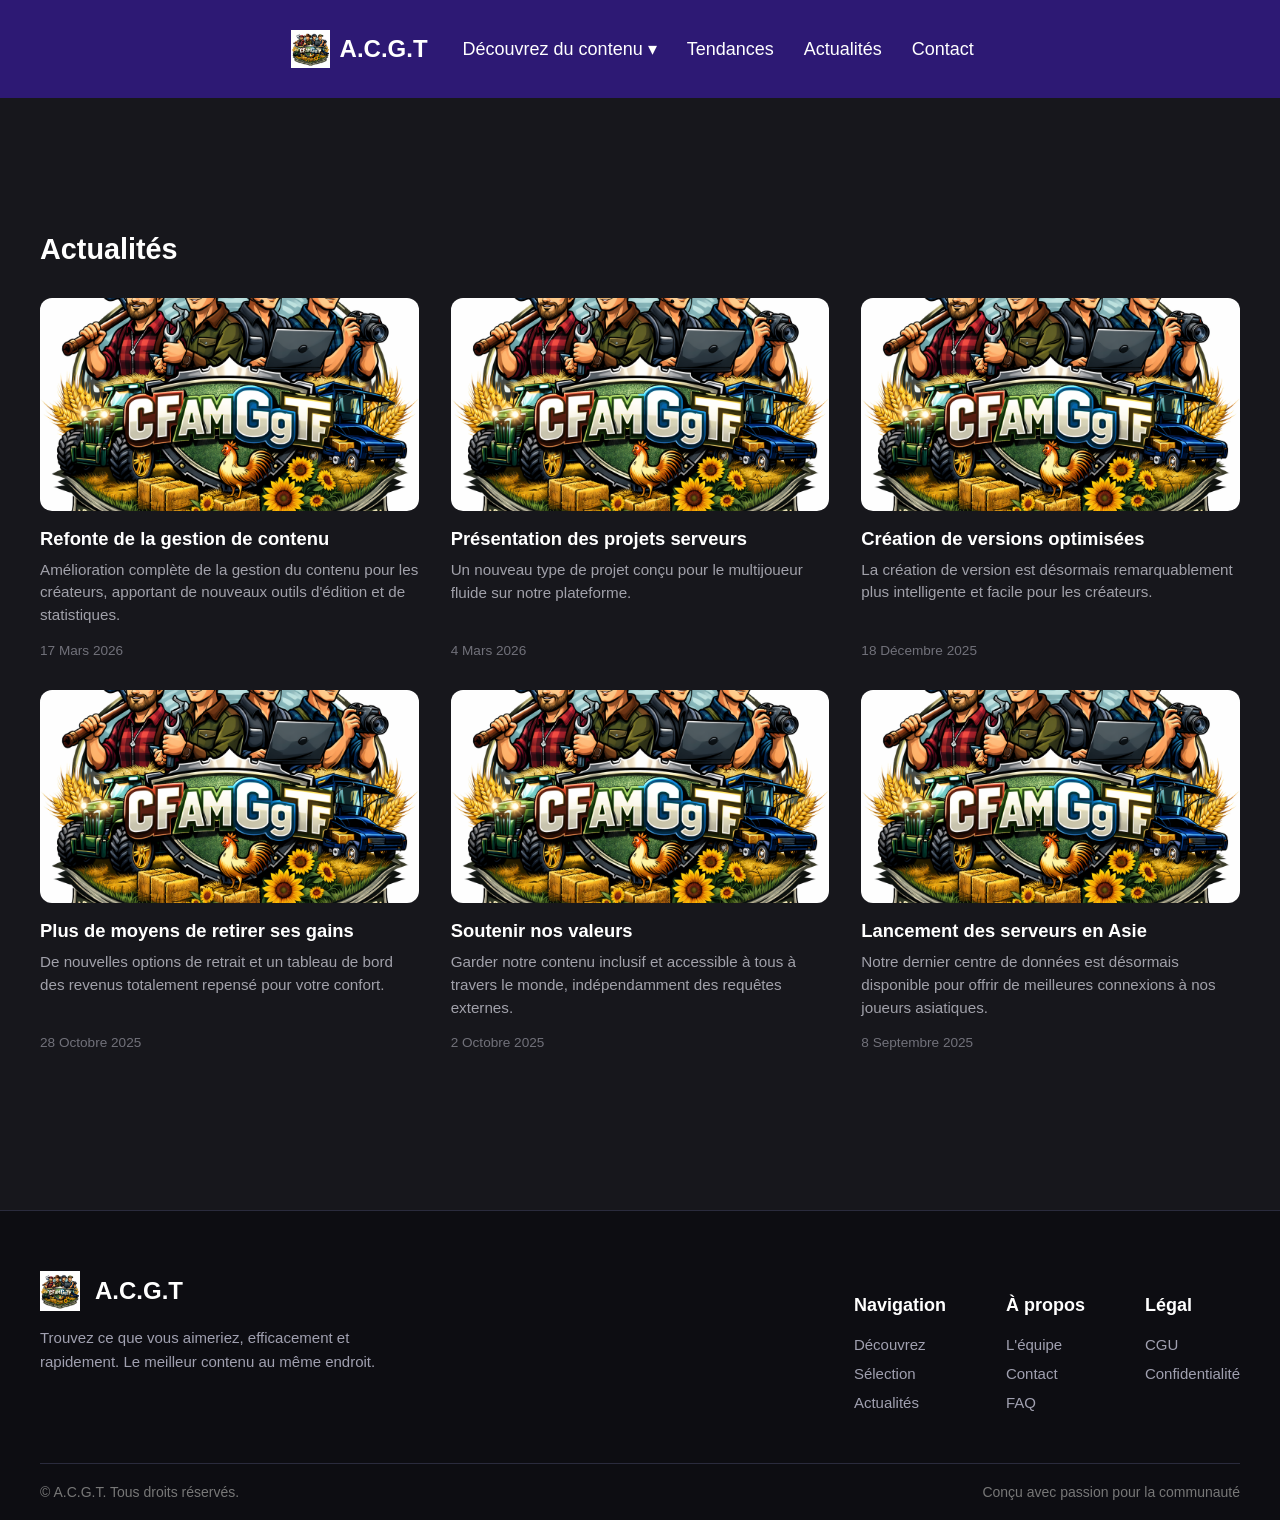
==== actu.html @ 3f07e52f "ajout de la page : contact, actualités, tendances" ====
<!doctype html>
<html lang="fr">
<head>
  <meta charset="utf-8" />
  <meta name="viewport" content="width=device-width, initial-scale=1" />
  <title>A.C.G.T - Actualités</title>

  <link rel="icon" href="photo/ACGT.png" sizes="any" />

  <link rel="stylesheet" href="css/style_actu.css" />
</head>

<body>
    <header class="topbar">
    <a href="index.html" class="brand">
        <img class="brand_logo" src="photo/ACGT.png" alt="A.C.G.T"/>
        <span class="brand_name">A.C.G.T</span>
    </a>
    <nav class="nav">
        <div class="dropdown">
        <a href="#mods" class="dropdown-toggle">Découvrez du contenu ▾</a>
        <div class="dropdown-menu">
            <a href="#vehicules">Véhicules</a>
            <a href="maps.html">Maps</a>
            <a href="#scripts">Scripts</a>
            <a href="#outils">Outils</a>
        </div>
        </div>
        
        <a href="tendance.html">Tendances</a>
        <a href="actu.html">Actualités</a>
        <a href="contact.html">Contact</a>
    </nav>
    </header>

  <main class="actu-page">
    
    <section class="actu-header">
        <h1 class="actu-page-title">Actualités</h1>
    </section>

    
    <section class="articles-grid-section">
      <div class="articles-grid">
          
          <div class="article-card">
              <div class="article-img-container">
                  <img class="article-img" src="photo/ACGT.png" alt="Article 1"/>
              </div>
              <div class="article-content">
                  <h3 class="article-title">Refonte de la gestion de contenu</h3>
                  <p class="article-desc">Amélioration complète de la gestion du contenu pour les créateurs, apportant de nouveaux outils d'édition et de statistiques.</p>
                  <span class="article-date">17 Mars 2026</span>
              </div>
          </div>
          
          <div class="article-card">
              <div class="article-img-container">
                  <img class="article-img" src="photo/ACGT.png" alt="Article 2"/>
              </div>
              <div class="article-content">
                  <h3 class="article-title">Présentation des projets serveurs</h3>
                  <p class="article-desc">Un nouveau type de projet conçu pour le multijoueur fluide sur notre plateforme.</p>
                  <span class="article-date">4 Mars 2026</span>
              </div>
          </div>
          
          <div class="article-card">
              <div class="article-img-container">
                  <img class="article-img" src="photo/ACGT.png" alt="Article 3"/>
              </div>
              <div class="article-content">
                  <h3 class="article-title">Création de versions optimisées</h3>
                  <p class="article-desc">La création de version est désormais remarquablement plus intelligente et facile pour les créateurs.</p>
                  <span class="article-date">18 Décembre 2025</span>
              </div>
          </div>

          <div class="article-card">
              <div class="article-img-container">
                  <img class="article-img" src="photo/ACGT.png" alt="Article 4"/>
              </div>
              <div class="article-content">
                  <h3 class="article-title">Plus de moyens de retirer ses gains</h3>
                  <p class="article-desc">De nouvelles options de retrait et un tableau de bord des revenus totalement repensé pour votre confort.</p>
                  <span class="article-date">28 Octobre 2025</span>
              </div>
          </div>

          <div class="article-card">
              <div class="article-img-container">
                  <img class="article-img" src="photo/ACGT.png" alt="Article 5"/>
              </div>
              <div class="article-content">
                  <h3 class="article-title">Soutenir nos valeurs</h3>
                  <p class="article-desc">Garder notre contenu inclusif et accessible à tous à travers le monde, indépendamment des requêtes externes.</p>
                  <span class="article-date">2 Octobre 2025</span>
              </div>
          </div>

          <div class="article-card">
              <div class="article-img-container">
                  <img class="article-img" src="photo/ACGT.png" alt="Article 6"/>
              </div>
              <div class="article-content">
                  <h3 class="article-title">Lancement des serveurs en Asie</h3>
                  <p class="article-desc">Notre dernier centre de données est désormais disponible pour offrir de meilleures connexions à nos joueurs asiatiques.</p>
                  <span class="article-date">8 Septembre 2025</span>
              </div>
          </div>
          
      </div>
    </section>
  </main>

  <footer class="footer">
    <div class="footer_content">
      <div class="footer_brand">
        <a href="#" class="brand_link">
            <img class="footer_logo" src="photo/ACGT.png" alt="A.C.G.T"/>
            <span class="footer_name">A.C.G.T</span>
        </a>
        <p class="footer_desc">Trouvez ce que vous aimeriez, efficacement et rapidement. Le meilleur contenu au même endroit.</p>
      </div>

      <div class="footer_links">
        <div class="footer_column">
          <h4>Navigation</h4>
          <a href="#mods">Découvrez</a>
          <a href="#featured">Sélection</a>
          <a href="actu.html">Actualités</a>
        </div>
        <div class="footer_column">
          <h4>À propos</h4>
          <a href="#">L'équipe</a>
          <a href="#">Contact</a>
          <a href="#">FAQ</a>
        </div>
        <div class="footer_column">
          <h4>Légal</h4>
          <a href="#">CGU</a>
          <a href="#">Confidentialité</a>
        </div>
      </div>
    </div>

    <div class="footer_bottom">
      <span class="muted">© <span id="year"></span> A.C.G.T. Tous droits réservés.</span>
      <span class="muted">Conçu avec passion pour la communauté</span>
    </div>
  </footer>

  <script src="app.js"></script>
</body>
</html>
---- css/style_actu.css ----
body {
    background-color: #17171c; 
    color: #FFFFFF;
    font-family: "Segoe UI", Roboto, Helvetica, Arial, sans-serif;
    height: 100%;
    width: 100%;
    margin: 0;
    overflow-x: hidden;
}

:root {
    --classic : #FFFFFF;
}

.topbar {
    background-color: #2d1974;
    padding: 30px 20px;
    display: flex;
    align-items: center;
    justify-content: center;
    margin-bottom: 8%;
}   

.topbar a{
    color: var(--classic);
    text-decoration: none;
}

.brand {
    display : flex;
    align-items: center;
    text-decoration: none;
}

.brand_logo {
    width: 3vw;
    height: auto;
    object-fit: contain;
    margin-right: 10px;
}

.brand_name {
    font-size: 24px;
    font-weight: bold;
    margin-right: 20px;
}

.nav a {
    text-decoration: none;
    margin: 0 15px;
    font-size: 18px;
}

.nav {
    display: flex;
    align-items: center;
}

.dropdown {
    position: relative;
    display: inline-block;
}

.dropdown-menu {
    display: none; 
    position: absolute;
    top: 100%; 
    left: 50%; 
    transform: translateX(-50%); 
    background-color: #271b53; 
    min-width: 200px;
    border: 1px solid #FFFFFF; 
    border-radius: 8px;
    box-shadow: 0 8px 20px rgba(0, 0, 0, 0.8);
    padding: 10px 0;
    z-index: 1000;
    margin-top: 25px; 
}

.dropdown-menu a {
    display: block; 
    margin: 0; 
    padding: 12px 20px;
    font-size: 16px;
    text-align: center;
    transition: background-color 0.2s, color 0.2s;
}

.dropdown-menu a:hover {
    background-color: #FFFFFF; 
    color: #2d1974; 
}

.dropdown:hover .dropdown-menu {
    display: block;
}

.dropdown-menu::before {
    content: "";
    position: absolute;
    top: -25px;
    left: 0;
    width: 100%;
    height: 25px;
    background-color: transparent;
}




.actu-page {
    padding: 2rem;
    max-width: 1200px;
    margin: 0 auto;
}

.actu-header {
    margin-bottom: 2rem;
}

.actu-page-title {
    font-size: 1.8rem;
    font-weight: bold;
    margin: 0;
}

.articles-grid-section {
    width: 100%;
}

.articles-grid {
    display: grid;
    grid-template-columns: repeat(auto-fill, minmax(320px, 1fr));
    gap: 2rem;
}

.article-card {
    display: flex;
    flex-direction: column;
    height: 100%;
    text-decoration: none;
    color: #ffffff;
    cursor: pointer;
    transition: opacity 0.2s ease;
}

.article-card:hover {
    opacity: 0.85;
}

.article-img-container {
    width: 100%;
    aspect-ratio: 16 / 9;
    border-radius: 12px;
    overflow: hidden;
    margin-bottom: 1rem;
    background-color: #2a2b3d; 
}

.article-img {
    width: 100%;
    height: 100%;
    object-fit: cover;
}

.article-content {
    display: flex;
    flex-direction: column;
    flex: 1;
}

.article-title {
    font-size: 1.15rem;
    font-weight: bold;
    margin: 0 0 0.5rem 0;
    line-height: 1.3;
}

.article-desc {
    color: #a1a1aa; 
    font-size: 0.95rem;
    line-height: 1.5;
    margin: 0 0 1rem 0;
    flex: 1;
}

.article-date {
    color: #71717a; 
    font-size: 0.85rem;
    margin-top: auto;
}




.footer {
    background-color: #0d0d12;
    padding: 60px 40px 20px;
    border-top: 1px solid #2a2b3d;
    margin-top: 10%;
}

.footer_content {
    display: flex;
    flex-wrap: wrap;
    justify-content: space-between;
    max-width: 1200px;
    margin: 0 auto;
    padding-bottom: 40px;
    border-bottom: 1px solid #2a2b3d;
}

.footer_brand {
    max-width: 350px;
    margin-bottom: 30px;
}

.footer_brand .brand_link {
    display: flex;
    align-items: center;
    text-decoration: none;
    margin-bottom: 15px;
}

.footer_logo {
    width: 40px;
    height: auto;
    margin-right: 15px;
    object-fit: contain;
}

.footer_name {
    font-size: 24px;
    font-weight: bold;
    color: #ffffff;
}

.footer_desc {
    color: #a0a0b0;
    font-size: 15px;
    line-height: 1.6;
}

.footer_links {
    display: flex;
    gap: 60px;
    flex-wrap: wrap;
}

.footer_column {
    display: flex;
    flex-direction: column;
}

.footer_column h4 {
    color: #ffffff;
    font-size: 18px;
    margin-bottom: 20px;
}

.footer_column a {
    color: #a0a0b0;
    text-decoration: none;
    font-size: 15px;
    margin-bottom: 12px;
    transition: color 0.3s ease;
}

.footer_column a:hover {
    color: #ffffff;
}

.footer_bottom {
    max-width: 1200px;
    margin: 0 auto;
    padding-top: 20px;
    display: flex;
    justify-content: space-between;
    align-items: center;
    flex-wrap: wrap;
}

.footer_bottom .muted {
    color: #777777;
    font-size: 14px;
}
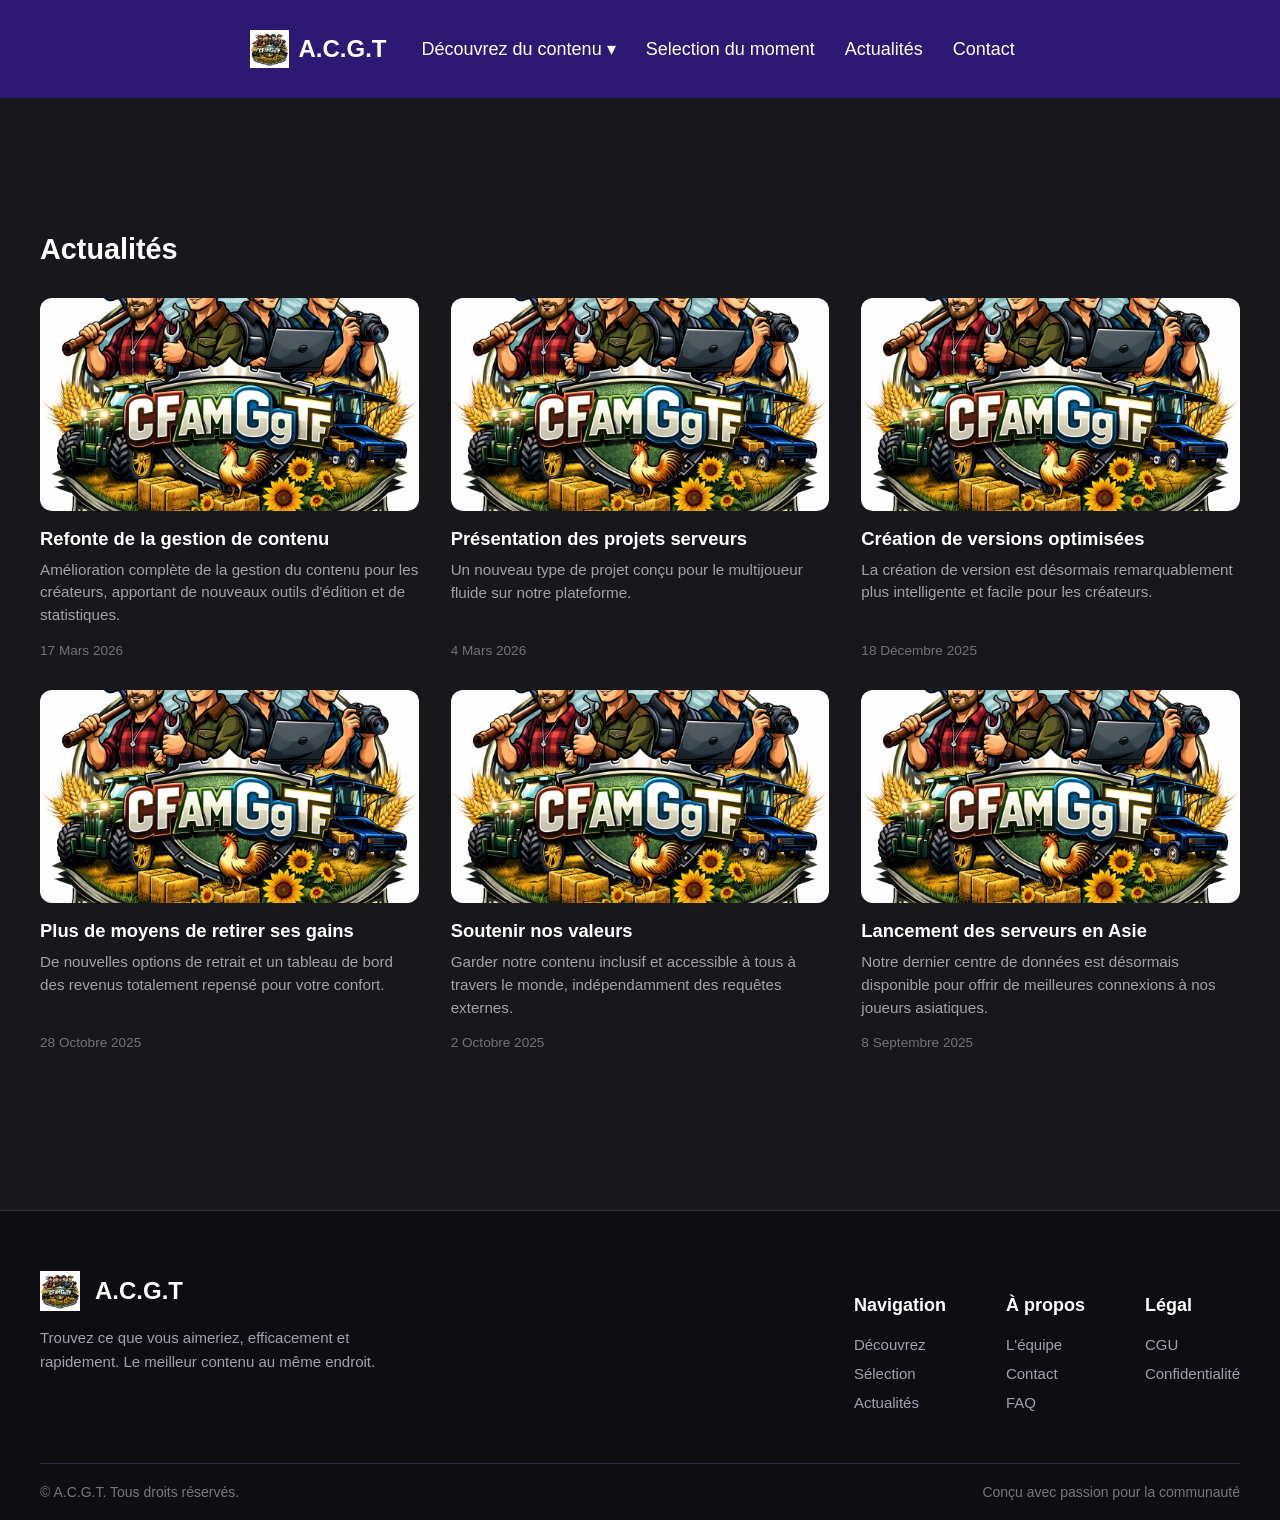
==== commit a13d1daa: "changement nom tendance -> Selection du moment (pour mettre tendance dans contenue)" ====
--- a/actu.html
+++ b/actu.html
@@ -27,7 +27,7 @@
         </div>
         </div>
         
-        <a href="tendance.html">Tendances</a>
+        <a href="select.html">Selection du moment</a>
         <a href="actu.html">Actualités</a>
         <a href="contact.html">Contact</a>
     </nav>
